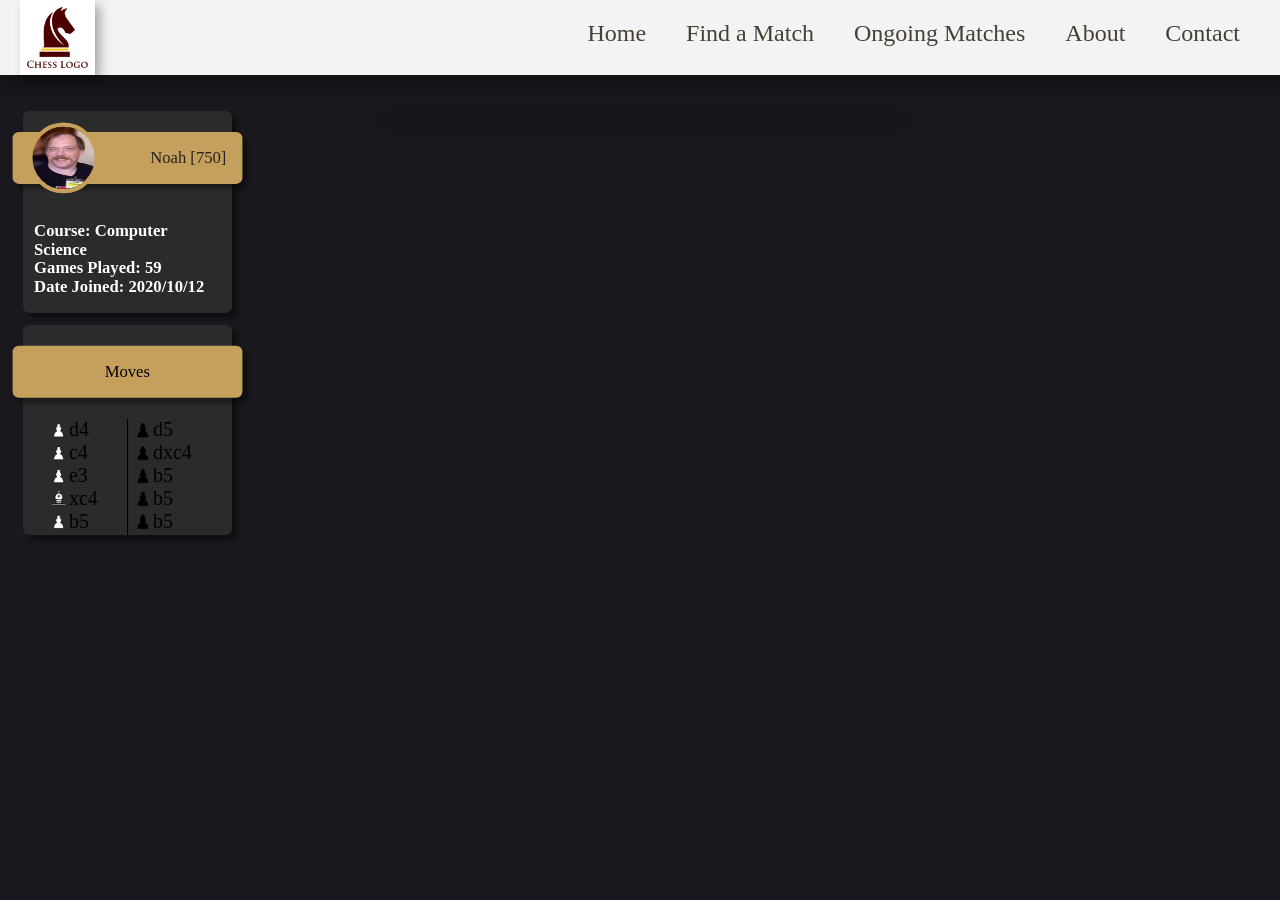
==== site/index.html @ df7c03ca "merged Noah's changes and new style." ====
<!DOCTYPE html>
<html>
<head>
	<title>In Game</title>
	<meta charset="utf-8">
	<link rel="stylesheet" type="text/css" href="styles/menu.css">
	<link rel="stylesheet" href="styles/pagestyle.css">
	<link rel="stylesheet" type="text/css" href="ingame.css">
	<link rel="stylesheet" type="text/css" href="gameList.css">
	<script src="navbar.js"></script>
</head>
<body>
	<nav id="navbar"></nav>
	<div class="game_list">
	</div>

	<div id="content-game">
		<div id="left">
			<div class="card hover">
				<div class="card player-bar">
					<img src="images/pp.jpeg">
					<p>Noah [750]</p>
				</div>
				<div class="card hover mid">
					<p>Course: Computer Science<br>
					Games Played: 59<br>
					Date Joined: 2020/10/12</p>
				</div>
			</div>

			<div class="card hover">
				<div class="card title">
					Moves
				</div>
				<div id="move_logs">
					<ul id="white_move">
						<li><img src="images/pieces/wpawn.svg">d4</li>
						<li><img src="images/pieces/wpawn.svg">c4</li>
						<li><img src="images/pieces/wpawn.svg">e3</li>
						<li><img src="images/pieces/wbishop.svg">xc4</li>
						<li><img src="images/pieces/wpawn.svg">b5</li>
						<li><img src="images/pieces/wpawn.svg">b5</li>
						<li><img src="images/pieces/wpawn.svg">b5</li>
					</ul>
					<ul id="black_move">
						<li><img src="images/pieces/bpawn.svg">d5</li>
						<li><img src="images/pieces/bpawn.svg">dxc4</li>
						<li><img src="images/pieces/bpawn.svg">b5</li>
						<li><img src="images/pieces/bpawn.svg">b5</li>
						<li><img src="images/pieces/bpawn.svg">b5</li>
						<li><img src="images/pieces/bpawn.svg">b5</li>
						<li><img src="images/pieces/bpawn.svg">b5</li>
					</ul>
				</div>
			</div>
		</div>
			<div id="center">
				<table id="chess_board"></table>
			</div>
			<div id="right_cont">

			</div>
		</div>
		

		
	</div>

</body>
<script type="module" src="scripts/chess2.0.js"></script>
<script>
	//var board = document.getElementById('chess_board');
//
////	if(board.offsetHeight < board.offsetWidth){
//		board.style.width = board.offsetHeight + "px";
////	} else{
//		board.style.height = board.offsetWidth + "px";
////	}
//
////	if(window.addEventListener) {
//		window.addEventListener('resize', function() {
////			if(board.offsetHeight < board.offsetWidth){
//				board.style.width = board.offsetHeight + "px";
////			} else{
//				board.style.height = board.offsetWidth + "px";
////			}
//		}, true);
////		}
//		
////		else {
//			console.log("your browser does not support window resize events, the site may display strangly if you resize the window");
//		}
</script>
</html>
---- site/styles/menu.css ----
nav {
	display: flex;
	background-color: #f3f3f3;
	height: 75px;
	max-width: 1600px;
	margin: 0px auto;

	box-shadow: 5px 5px 20px 5px rgba(0,0,0,0.31);
}

#nav_spacer{
	max-width: 1000;
	min-width: auto;
}

nav *{
	height: 100%;
}

nav *:first-child{
	justify-self: flex-start;
	margin-left: 20px;
	margin-right: auto;
}
nav *:last-child{
	margin-right: 20px;
}

nav a {
	font-size: 1.5rem;
	color: #453F35;
	padding: 20px;
	padding-top: 20px;
	padding-bottom: 10px;
	height: 45px;

	transition: all 0.2s;
}

nav a:link, a:visited{
	text-decoration: none;
}

nav a:hover {
	text-decoration: none;
	color: #f3f3f3;
	background-color: #453F35;
}
---- site/styles/pagestyle.css ----
h1, h2, h3, h4, h5, h6{
    text-align:center;
    margin: 0px;
}
body{
    background-color:#18181e;
}

#left {
	margin-left: 3%;
}

.content_box button{
    margin-left: auto;
    margin-right: auto;
    width: auto;
    height: 50px;
    border-radius: 8px;
    background: #453F35;
    font-size: 1.5rem;
    color: white;
    box-shadow: 2px 2px 5px 0px rgba(0,0,0,0.31);
    border: none;
    font-weight: bold;
}

.content_box button:hover{
    background-color: white;
    color: black;
    border: 2px solid#453F35;
}

.title_box{
    background: #453F35;
    font-weight: bold;
    font-size: 1.5rem;
    color: white;
    padding: 10px;
    border-radius: 10px 10px 0px 0px;
    height: 52px;
    display: flex;
    flex-direction: row;
    line-height: 52px;
}

.content_box{
    display: flex;
    flex-direction: column;
    border-radius: 5px;
    background-color: #f3f3f3;
    box-shadow: 5px 5px 20px 5px rgba(0,0,0,0.31);
    padding: 10px;
}

.content_box#centre{
    display: grid;
    grid-template-columns: 2fr 3fr;

    grid-row-start:1;
    grid-row-end:3;
    grid-column-start:2;
    grid-column-end: 4;

    padding: 20px;
}

.logo{
    box-shadow: 5px 5px 10px 0px rgba(0,0,0,0.31);
}

#content{
    margin: 20px auto;
    max-width: 1600px;
    height: 100%;
    display: grid;
    grid-template-columns: 1fr 3fr 1fr;
    grid-template-rows: 1fr;
    grid-gap: 20px;
}

#content-game{
    margin: 20px auto;
    max-width: 1600px;
    display: grid;
    grid-template-columns: 1fr 3fr 1fr;
    grid-template-rows: 100%;
    grid-gap: 20px;
}

ul {
    list-style-type: none;
	margin: auto;
    padding: 0px;
	margin-bottom: 20px;
}

#move_logs{
	width: 80%;
    display: flex;
    border-radius: 0px 0px 10px 10px;
    height: auto;
	align-items: flex-start;
	max-height: 7em;
	overflow-y: auto;
}

#move_logs::-webkit-scrollbar {
  width: 10px;
}

#move_logs::-webkit-scrollbar-track {
  background: none;
}

#move_logs::-webkit-scrollbar-thumb {
  background: #333231;
  border-radius: 4px;
}

#move_logs ul{
	width: 100%;
	text-align: left;
	margin-top: 0;
}

#white_move{
	border-right: 1px solid black;
}

#move_logs ul img {
	height: 1em;
	width: 1em;
	vertical-align: bottom;
	padding-bottom: 2px;
}
#move_logs li:nth-child(even){
    /*background-color: rgb(204, 204, 204);*/
}
li{
    margin-top: 0px;
    font-size: 1.2rem;
    padding-left: 5px;
}

#profilePic{
    height: 100%;
    border-radius: 100%;
    z-index: 100;
    margin-right: 10px;
    border: 2px solid black;
}

#opponent_info{
    grid-column-start:1;
    grid-column-end: 2;
}

body{
    height: 100vh;
}
---- site/ingame.css ----
body{
	padding: 0px;
	margin: 0px;
	height: 100vh;
	background-color: #18181e;
}

button{
    box-shadow: 1px 1px 3px rgba(0, 0, 0, 0.335);
    max-width: 500px;
    color:#434245;
    background-color:#88A8B0;
    border: none;
    height: 34px;
    padding: 10px;
    text-align: center;
    font-size: 20px;
    line-height: 14px;
    border-radius: 3px;
    margin-bottom:2px;
    margin-top: 0px;
}

button:active{
    transform: translate(0px, 2px);
}
#center{
	width: 100%;
	display: flex;
	margin-left: auto;
	flex-direction: column;
	margin-right: auto;
	align-items: center;
}

#left_cont {
	width: 100%;
	height: 100%;
}

#move_box {
	height: 100%;
}


table{
	margin: 20px;
	width: 70%;
	padding-bottom: 100%;
	line-height: 0;
	border-collapse: collapse; 
	box-shadow: 5px 5px 15px 5px rgba(0,0,0,0.26);
}

footer{
	table-layout: fixed;
	background-color: lightpink;
}

td{
	text-align: center;
	text-transform: uppercase;
	padding: 0px;
	user-select: none;
	outline: none;
}

td:empty {
	padding-bottom:calc(100%/9);
}

tr {
	height: calc(100%/9);
}

td img {
	width: 100%;
	margin: 0;
}

.selected {
	background-color: #c5a05c!important;
}


tr:nth-child(odd):not(:last-child) td:nth-child(odd):not(:first-child), tr:nth-child(even) td:nth-child(even){
	background: rgb(102, 140, 163);
}
tr:nth-child(odd):not(:last-child) td:nth-child(odd):not(:first-child):hover, tr:nth-child(even) td:nth-child(even):hover{
	background: rgb(90, 122, 143);
}
tr:nth-child(odd):not(:last-child) td:nth-child(even), tr:nth-child(even) td:nth-child(odd):not(:first-child){
	background: whitesmoke;
}
tr:nth-child(odd):not(:last-child) td:nth-child(even):hover, tr:nth-child(even) td:nth-child(odd):not(:first-child):hover{
	background: rgb(187, 187, 187);
}

tr:last-child *, td:first-child{
	width: 2em;
	height: 2px;
	font-size: 0.5em;
	color: white;
}
td:first-child{
	background-color: none;
}
tr:last-child *{
	background-color: none;
}

#turn_marker{
	font-family: sans-serif;
	font-weight: bold;
	text-align: center;
}
---- site/gameList.css ----
body {
	height: 500px;
	background-color: #18181e;
}

#games_list {
	display: flex;
	margin: auto;
	max-width: 80%;
	height: 100%;
	flex-wrap: wrap;
	justify-content: center;
	align-content: flex-start;
}

.card{
	display: flex;
	background-color: #f3f3f3;
	align-items: center;
	flex-direction: column;	
	justify-content: space-between;
	border-radius: 6px;
	box-shadow: 5px 5px 5px 0px rgba(0,0,0,0.38);
	margin: 20px;

	/* Animation */
	transition: transform .3s ease-in-out, background-color .3s ease-in-out;
}

.card.create {
	/* different color for when you can create a game */
}

.card:hover, .card:focus-within,
.card.hover{
	transform: scale(1.04);
	background-color: #2b2b2b;
}

.card:hover .mid,
.card.hover.mid {
	background-color: #2b2b2b;
}

.card:hover .mid label {
	color: white;
}

.card:hover .hidden{
	visibility: visible;
	opacity: 1;
	transition: visibility 0s, opacity .6s ease-in-out;
}

.card:hover .mid img{
	filter: brightness(30%) blur(1.5px);
}

.card.title {
	flex-direction: row;
	align-items: center;
	justify-content: center;
	height: 50px;
	width: 110%;
	margin-top: 20px;
	background-color: #c5a05c;
}

.card.title p {
	font-weight: bold;
}

.card.player-bar {
	flex-direction: row;
	align-items: center;
	height: 50px;
	width: 110%;
	margin-top: 20px;
	background-color: #c5a05c;
}

.card.player-bar p {
	color: #26231D;
	margin: 5px;
	margin-right: 15px;
}

.card.player-bar img {
	border-radius:62px;
	width: 60px;
	height: 60px;
	margin-left: 15px;
	border: 4px solid #c5a05c;
	background-color: white;
}

.card.player-bar.bot img{
	margin-right: 15px;
}

.card.player-bar.bot p{
	margin-left: 15px;
}

.card.mid {
	position: relative;
	transform: none;
	box-shadow: none;
}

.card.mid img {
	transition: filter .3s ease-in-out, transform .3s ease-in-out;
}

/* Paragraph styling */
.card.mid p{
	color: white;
	margin-right: 1%;
	margin-left: 1%;
	font-weight: bold;
}

.card.hover.mid {
	margin: 0;
}

.card.mid input {
	outline: none;
	border: solid 2px #dbdbdb;
	border-radius: 5px;
	padding: 10px;
	margin: 10px;
}

.card.mid input:invalid {
	border-color: red;
}

.card.mid input:invalid ~ #login-error {
	opacity: 1;
	height: auto;
}	

#login-error {
	color: red;
	height: 0;
	opacity: 0;
	margin: 0;
	overflow: hidden;
	word-wrap: break-word;
	width: 13em;
	transition: opacity 0.2s ease-in;
}

#important {
	position: absolute;
	margin-top: 0;
	color: white;
	background-color: #6e1413;
}

.hidden {	
	display: flex;
	align-items: center;
	flex-direction: column;	
	position: absolute;
	height: 100%;
	width: 100%;
	visibility: hidden;
	opacity: 0;
	transition: visibility 0s 0.3s, opacity .2s linear;
}

.hidden label {
	margin-top: 1em;
	align-items: baseline;
}

.hidden p {
	color: grey;
}

.card.mid .left {	
	position: absolute;
	left: 5%;
	top: 5%;
}

.card.mid .right {
	position: absolute;
	text-align: right;
	right: 5%;
	bottom: 5%;
}

.card.join {
	display: flex;
	border: none;
	flex-direction: row;
	align-items: center;
	justify-content: center;
	background-color: white;
	width: 90%;
	height: 50px;
}

.card.join button {
	background-color: #c5a05c;
	width: 100%;
	height: 100%;
	border:none;
	font-size: 20px;
	color: #26231D;

	/* Animation */
	transition: border 0.2s;
	transition: transform 0.05s;
	background-color: #DEC79b;
}

.card.join button:active{
	transform: scale(0.9);
}
#new_game_button {
	width: 80px;
}
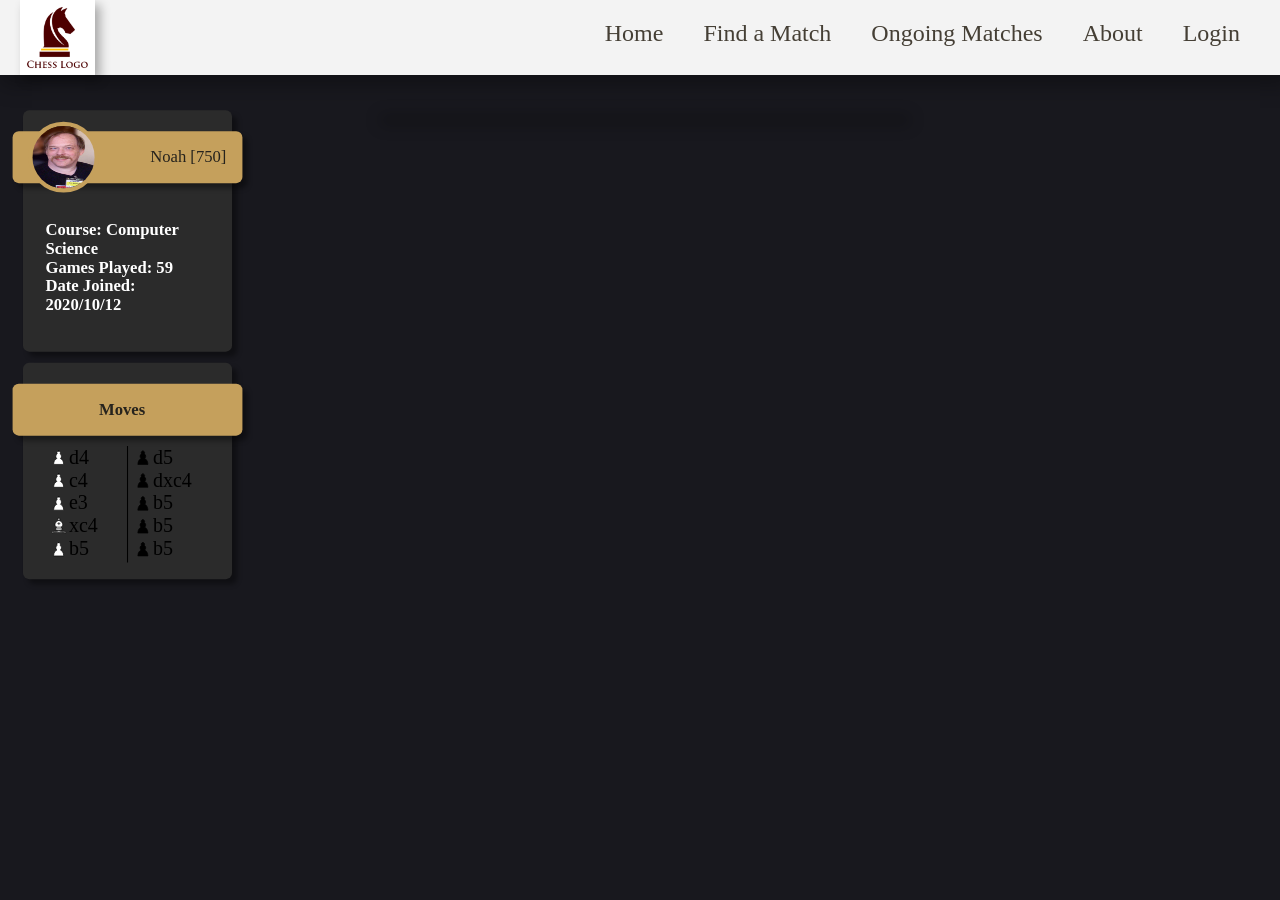
==== commit c65b7c3c: "new css system" ====
--- a/site/index.html
+++ b/site/index.html
@@ -17,11 +17,11 @@
 	<div id="content-game">
 		<div id="left">
 			<div class="card hover">
-				<div class="card player-bar">
+				<div class="bar top player">
 					<img src="images/pp.jpeg">
 					<p>Noah [750]</p>
 				</div>
-				<div class="card hover mid">
+				<div class="mid">
 					<p>Course: Computer Science<br>
 					Games Played: 59<br>
 					Date Joined: 2020/10/12</p>
@@ -29,8 +29,8 @@
 			</div>
 
 			<div class="card hover">
-				<div class="card title">
-					Moves
+				<div class="bar title">
+					<p>Moves</p>
 				</div>
 				<div id="move_logs">
 					<ul id="white_move">
--- a/site/styles/pagestyle.css
+++ b/site/styles/pagestyle.css
@@ -97,11 +97,12 @@
 #move_logs{
 	width: 80%;
     display: flex;
-    border-radius: 0px 0px 10px 10px;
     height: auto;
+	box-shadow: none;
 	align-items: flex-start;
 	max-height: 7em;
 	overflow-y: auto;
+	margin-bottom: 6px;
 }
 
 #move_logs::-webkit-scrollbar {
--- a/site/gameList.css
+++ b/site/gameList.css
@@ -13,6 +13,24 @@
 	align-content: flex-start;
 }
 
+/*---------------------CARD--------------*/
+
+.card:hover, .card:focus-within,
+.card.hover{
+	transform: scale(1.04);
+	background-color: #2b2b2b;
+}
+
+.card:hover .hidden{
+	visibility: visible;
+	opacity: 1;
+	transition: visibility 0s, opacity .6s ease-in-out;
+}
+
+.card:hover .mid img{
+	filter: brightness(30%) blur(1.5px);
+}
+
 .card{
 	display: flex;
 	background-color: #f3f3f3;
@@ -22,70 +40,57 @@
 	border-radius: 6px;
 	box-shadow: 5px 5px 5px 0px rgba(0,0,0,0.38);
 	margin: 20px;
-
-	/* Animation */
+	padding: 10px 0px;
+
 	transition: transform .3s ease-in-out, background-color .3s ease-in-out;
 }
 
-.card.create {
-	/* different color for when you can create a game */
-}
-
-.card:hover, .card:focus-within,
-.card.hover{
-	transform: scale(1.04);
-	background-color: #2b2b2b;
-}
-
-.card:hover .mid,
-.card.hover.mid {
-	background-color: #2b2b2b;
-}
-
-.card:hover .mid label {
+.card.hover h2 {
 	color: white;
-}
-
-.card:hover .hidden{
-	visibility: visible;
-	opacity: 1;
-	transition: visibility 0s, opacity .6s ease-in-out;
-}
-
-.card:hover .mid img{
-	filter: brightness(30%) blur(1.5px);
-}
-
-.card.title {
+	box-shadow: none;
+}
+
+/* Most card elements have box-shadow and a radius. */
+.card > * {	
+	box-shadow: 5px 5px 5px 0px rgba(0,0,0,0.38);
+	border-radius: 6px;
+}
+
+.card .join {
+	width: 90%;
+	height: 50px;
+	margin: 10px 0px;
+}
+
+.card .join button {
+	width: 100%;
+	height: 100%;
+	border:none;
+	/* for some reason it needs it's own border.*/
+	border-radius: 6px;
+	font-size: 1.2em;
+	color: #26231D;
+	background-color: #DEC79b;
+}
+/*----------------------------------------*/
+/*-----------------BAR--------------------*/
+.bar {
+	display: flex;
 	flex-direction: row;
 	align-items: center;
-	justify-content: center;
 	height: 50px;
 	width: 110%;
-	margin-top: 20px;
+	margin: 10px 0;
 	background-color: #c5a05c;
 }
 
-.card.title p {
-	font-weight: bold;
-}
-
-.card.player-bar {
-	flex-direction: row;
-	align-items: center;
-	height: 50px;
-	width: 110%;
-	margin-top: 20px;
-	background-color: #c5a05c;
-}
-
-.card.player-bar p {
+.bar p {
 	color: #26231D;
 	margin: 5px;
 	margin-right: 15px;
 }
 
-.card.player-bar img {
+.bar.player img {
 	border-radius:62px;
 	width: 60px;
 	height: 60px;
@@ -94,26 +99,47 @@
 	background-color: white;
 }
 
-.card.player-bar.bot img{
+.bar.player {
+	justify-content: space-between;
+}
+
+.bar.inverted img{
 	margin-right: 15px;
 }
 
-.card.player-bar.bot p{
+.bar.inverted p{
 	margin-left: 15px;
 }
 
-.card.mid {
+.bar.title {
+	justify-content: center;
+}
+
+.bar.title p {
+	font-weight: bold;
+}
+/*-----------------------------------------*/
+/*-------------MID------------------------*/
+
+.mid {
+	display: flex;
 	position: relative;
 	transform: none;
 	box-shadow: none;
-}
-
-.card.mid img {
+	margin: 10px 20px;
+}
+
+.mid.col {
+	flex-direction: column;
+	align-items: center;
+	justify-content: space-between;
+}
+
+.mid img {
 	transition: filter .3s ease-in-out, transform .3s ease-in-out;
 }
 
-/* Paragraph styling */
-.card.mid p{
+.mid p{
 	color: white;
 	margin-right: 1%;
 	margin-left: 1%;
@@ -124,7 +150,7 @@
 	margin: 0;
 }
 
-.card.mid input {
+.mid input {
 	outline: none;
 	border: solid 2px #dbdbdb;
 	border-radius: 5px;
@@ -132,15 +158,46 @@
 	margin: 10px;
 }
 
-.card.mid input:invalid {
+.mid input:invalid {
 	border-color: red;
 }
 
-.card.mid input:invalid ~ #login-error {
+.mid input:invalid ~ #login-error {
 	opacity: 1;
 	height: auto;
 }	
-
+.mid .left {	
+	position: absolute;
+	left: 5%;
+	top: 5%;
+}
+
+.mid .right {
+	position: absolute;
+	text-align: right;
+	right: 5%;
+	bottom: 5%;
+}
+/*-----------------------------------------*/
+/*--------------HIDDEN--------------------*/
+.hidden {	
+	display: flex;
+	align-items: center;
+	flex-direction: column;	
+	position: absolute;
+	height: 100%;
+	width: 100%;
+	visibility: hidden;
+	opacity: 0;
+	transition: visibility 0s 0.3s, opacity .2s linear;
+}
+
+.hidden label {
+	margin-top: 1em;
+	align-items: baseline;
+}
+
+/*-------------------------------------*/
 #login-error {
 	color: red;
 	height: 0;
@@ -159,68 +216,6 @@
 	background-color: #6e1413;
 }
 
-.hidden {	
-	display: flex;
-	align-items: center;
-	flex-direction: column;	
-	position: absolute;
-	height: 100%;
-	width: 100%;
-	visibility: hidden;
-	opacity: 0;
-	transition: visibility 0s 0.3s, opacity .2s linear;
-}
-
-.hidden label {
-	margin-top: 1em;
-	align-items: baseline;
-}
-
-.hidden p {
-	color: grey;
-}
-
-.card.mid .left {	
-	position: absolute;
-	left: 5%;
-	top: 5%;
-}
-
-.card.mid .right {
-	position: absolute;
-	text-align: right;
-	right: 5%;
-	bottom: 5%;
-}
-
-.card.join {
-	display: flex;
-	border: none;
-	flex-direction: row;
-	align-items: center;
-	justify-content: center;
-	background-color: white;
-	width: 90%;
-	height: 50px;
-}
-
-.card.join button {
-	background-color: #c5a05c;
-	width: 100%;
-	height: 100%;
-	border:none;
-	font-size: 20px;
-	color: #26231D;
-
-	/* Animation */
-	transition: border 0.2s;
-	transition: transform 0.05s;
-	background-color: #DEC79b;
-}
-
-.card.join button:active{
-	transform: scale(0.9);
-}
 #new_game_button {
 	width: 80px;
 }
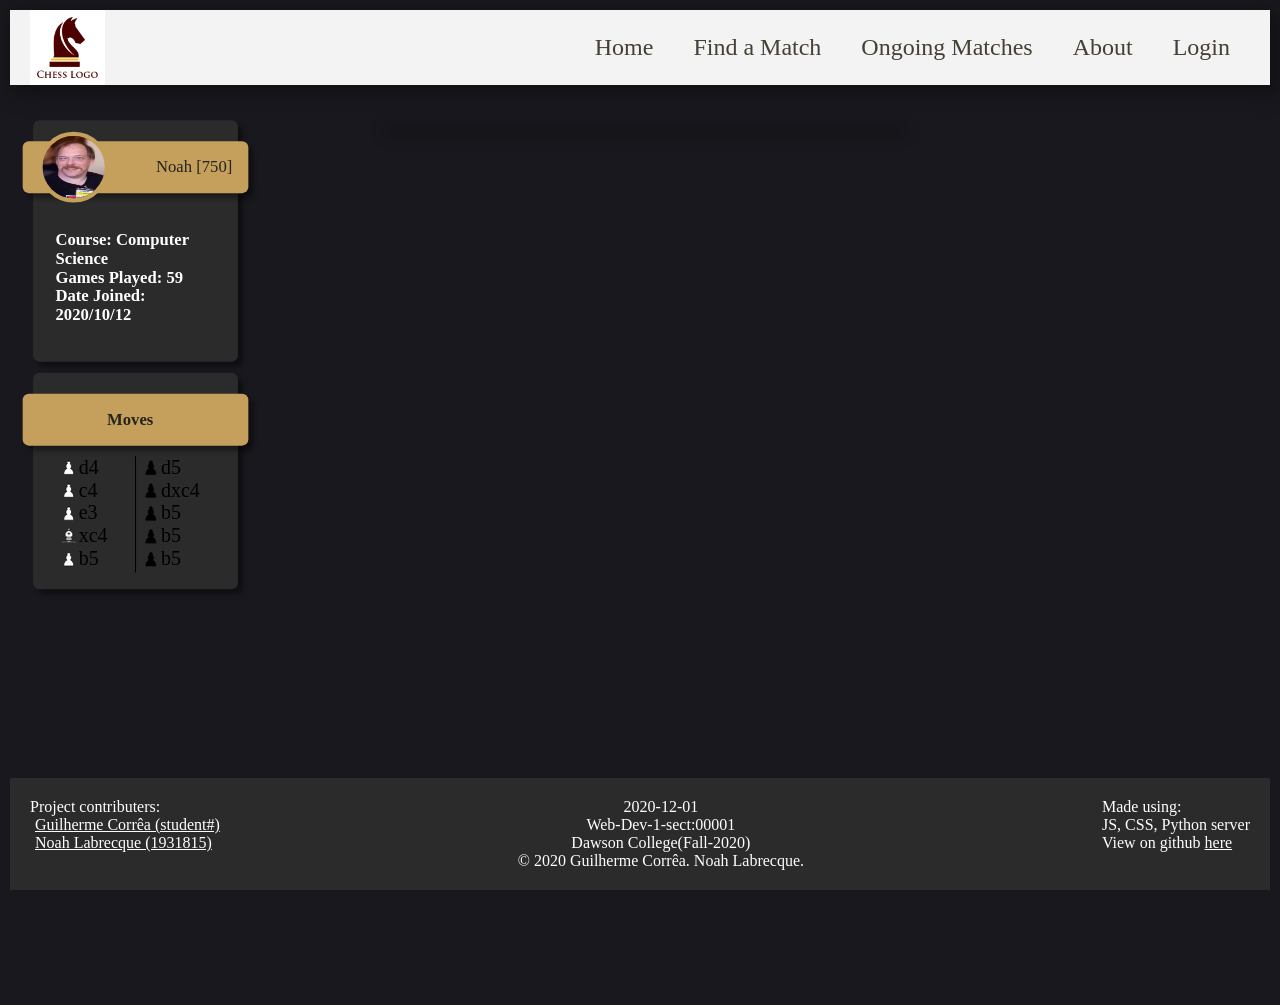
==== commit 9229ffa1: "Changed footer and homepage" ====
--- a/site/index.html
+++ b/site/index.html
@@ -65,7 +65,7 @@
 
 		
 	</div>
-
+	<footer></footer>
 </body>
 <script type="module" src="scripts/chess2.0.js"></script>
 <script>
--- a/site/styles/menu.css
+++ b/site/styles/menu.css
@@ -1,6 +1,9 @@
+/*Nav Menu Styling*/
+
 nav {
 	display: flex;
 	background-color: #f3f3f3;
+	align-items: center;
 	height: 75px;
 	max-width: 1600px;
 	margin: 0px auto;
@@ -27,10 +30,12 @@
 }
 
 nav a {
+	display: flex;
+	align-items: center;
 	font-size: 1.5rem;
 	color: #453F35;
 	padding: 20px;
-	padding-top: 20px;
+	padding-top: 10px;
 	padding-bottom: 10px;
 	height: 45px;
 
@@ -46,3 +51,55 @@
 	color: #f3f3f3;
 	background-color: #453F35;
 }
+
+nav a img {
+	border-radius: 60px;
+	width: 60px;
+	height: 60px;
+	border: 2px solid black;
+}
+
+
+
+/*Footer Styling*/
+
+footer{
+	padding: 10px;
+	margin-left: -20px;
+	width: 100vw;
+	bottom: 0px;
+	display: flex;
+	justify-content: center;
+	position:absolute;
+}
+
+#footer_content{
+	max-width: 1600px;
+    display: flex;
+    background: #2b2b2b;
+	justify-content: center;
+	width: 100%;	
+	margin: 0px 10px;
+}
+
+#footer_content div#footer_center{
+	margin: 0px auto;
+	text-align: center;
+}
+
+#footer_content div{
+	padding: 20px;
+	color: white;
+}
+
+#footer_content ul li{
+	font-size: 1em;
+}
+
+#footer_content ul{
+	margin: 0px;
+}
+
+#footer_content p{
+    margin: 0px;
+}
--- a/site/styles/pagestyle.css
+++ b/site/styles/pagestyle.css
@@ -1,13 +1,28 @@
-h1, h2, h3, h4, h5, h6{
+
+.card > h1, h2, h3, h4, h5, h6{
     text-align:center;
     margin: 0px;
+    color: white;
+	box-shadow: none;
 }
+
 body{
     background-color:#18181e;
+    height: 100vh;
 }
 
 #left {
 	margin-left: 3%;
+}
+
+a{
+    color: white;
+}
+
+
+button:disabled{
+    background-color: lightgrey;
+    border: 2px solid rgb(192, 192, 192);
 }
 
 .content_box button{
@@ -52,26 +67,9 @@
     padding: 10px;
 }
 
-.content_box#centre{
-    display: grid;
-    grid-template-columns: 2fr 3fr;
-
-    grid-row-start:1;
-    grid-row-end:3;
-    grid-column-start:2;
-    grid-column-end: 4;
-
-    padding: 20px;
-}
-
-.logo{
-    box-shadow: 5px 5px 10px 0px rgba(0,0,0,0.31);
-}
-
 #content{
     margin: 20px auto;
     max-width: 1600px;
-    height: 100%;
     display: grid;
     grid-template-columns: 1fr 3fr 1fr;
     grid-template-rows: 1fr;
@@ -85,6 +83,7 @@
     grid-template-columns: 1fr 3fr 1fr;
     grid-template-rows: 100%;
     grid-gap: 20px;
+    height: 100%;
 }
 
 ul {
@@ -157,5 +156,13 @@
 }
 
 body{
+    margin: 0px;
+    padding: 10px;
     height: 100vh;
+    overflow: hidden; 
 }
+
+
+#main_page_content{
+    display: flex;
+}
--- a/site/ingame.css
+++ b/site/ingame.css
@@ -1,6 +1,4 @@
 body{
-	padding: 0px;
-	margin: 0px;
 	height: 100vh;
 	background-color: #18181e;
 }
@@ -51,12 +49,6 @@
 	border-collapse: collapse; 
 	box-shadow: 5px 5px 15px 5px rgba(0,0,0,0.26);
 }
-
-footer{
-	table-layout: fixed;
-	background-color: lightpink;
-}
-
 td{
 	text-align: center;
 	text-transform: uppercase;
@@ -111,6 +103,13 @@
 
 #turn_marker{
 	font-family: sans-serif;
+	font-size: 20px;
 	font-weight: bold;
 	text-align: center;
+	color: white;
 }
+
+td.problem_square {
+	background-color: red!important;
+}
+
--- a/site/gameList.css
+++ b/site/gameList.css
@@ -1,5 +1,4 @@
 body {
-	height: 500px;
 	background-color: #18181e;
 }
 
@@ -11,7 +10,15 @@
 	flex-wrap: wrap;
 	justify-content: center;
 	align-content: flex-start;
-}
+	overflow: scroll;
+	-ms-overflow-style: none;  /* IE and Edge */
+  	scrollbar-width: none;  /* Firefox */
+}
+
+#games_list::-webkit-scrollbar {
+	display: none;
+}
+
 
 /*---------------------CARD--------------*/
 
@@ -45,16 +52,20 @@
 	transition: transform .3s ease-in-out, background-color .3s ease-in-out;
 }
 
-.card.hover h2 {
-	color: white;
-	box-shadow: none;
-}
-
 /* Most card elements have box-shadow and a radius. */
 .card > * {	
 	box-shadow: 5px 5px 5px 0px rgba(0,0,0,0.38);
 	border-radius: 6px;
 }
+
+.card > p {
+	box-shadow: none;
+	border-radius: 0px;
+	color: white;
+	padding: 10px;
+}
+
+
 
 .card .join {
 	width: 90%;
@@ -127,6 +138,31 @@
 	transform: none;
 	box-shadow: none;
 	margin: 10px 20px;
+}
+
+.mid form {
+	display: flex;
+	flex-direction: column;
+	width: 100%;
+}
+
+.mid form .invalid{
+	border-color: red;
+}
+
+.invalid ~ #login-error {
+	opacity: 1;
+	height: auto;
+}
+
+.mid form > div {
+	display: flex;
+	justify-content: flex-end;
+	align-items: center;
+}
+
+.mid form > *{
+	margin: 5px;
 }
 
 .mid.col {
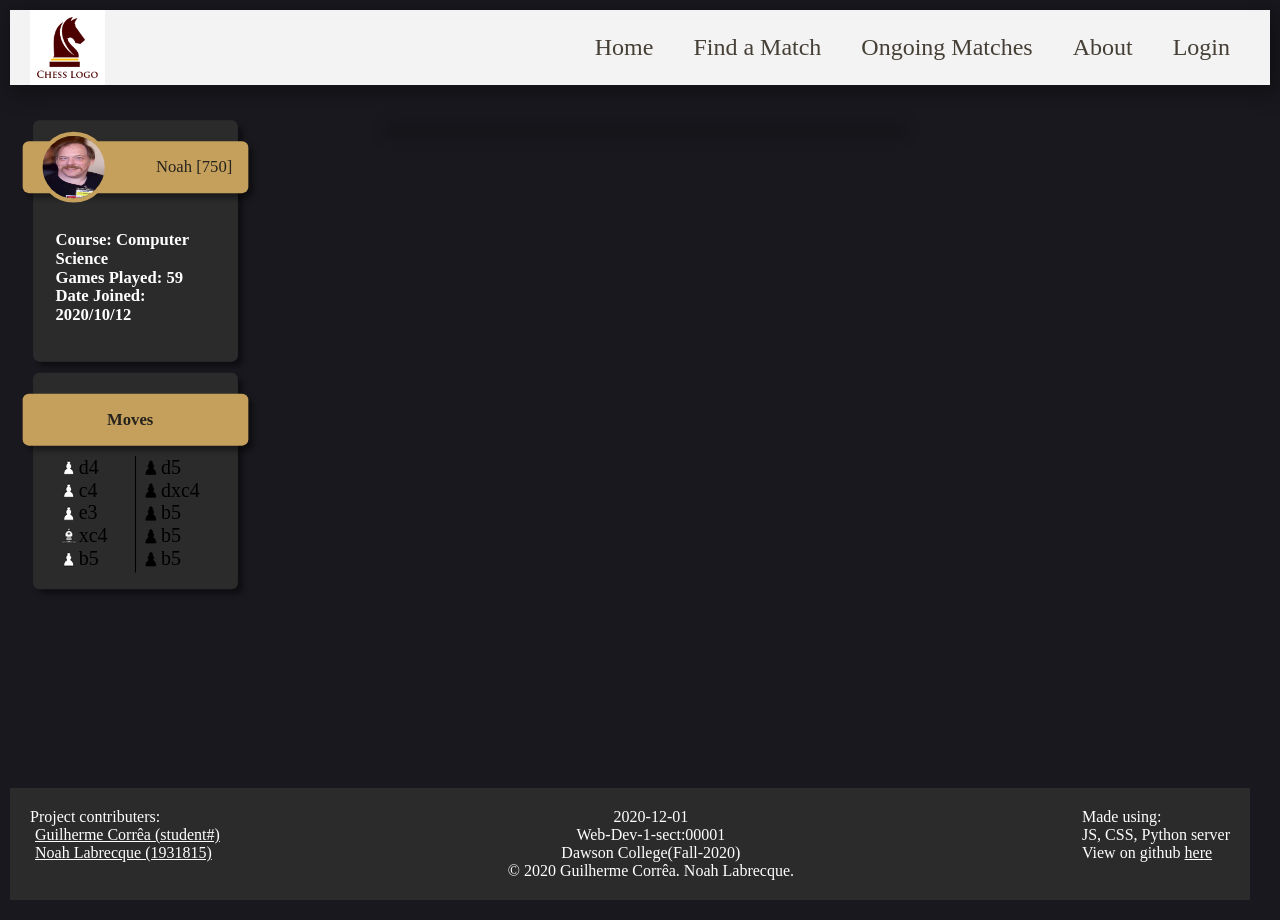
==== commit e3d4ce47: "fix overlapping footer" ====
--- a/site/index.html
+++ b/site/index.html
@@ -10,85 +10,64 @@
 	<script src="navbar.js"></script>
 </head>
 <body>
-	<nav id="navbar"></nav>
-	<div class="game_list">
-	</div>
+	<div>
+		<nav id="navbar"></nav>
+		<div class="game_list">
+		</div>
+		
+		<div id="content-game">
+			<div id="left">
+				<div class="card hover">
+					<div class="bar top player">
+						<img src="images/pp.jpeg">
+						<p>Noah [750]</p>
+					</div>
+					<div class="mid">
+						<p>Course: Computer Science<br>
+						Games Played: 59<br>
+						Date Joined: 2020/10/12</p>
+					</div>
+				</div>
 
-	<div id="content-game">
-		<div id="left">
-			<div class="card hover">
-				<div class="bar top player">
-					<img src="images/pp.jpeg">
-					<p>Noah [750]</p>
-				</div>
-				<div class="mid">
-					<p>Course: Computer Science<br>
-					Games Played: 59<br>
-					Date Joined: 2020/10/12</p>
+				<div class="card hover">
+					<div class="bar title">
+						<p>Moves</p>
+					</div>
+					<div id="move_logs">
+						<ul id="white_move">
+							<li><img src="images/pieces/wpawn.svg">d4</li>
+							<li><img src="images/pieces/wpawn.svg">c4</li>
+							<li><img src="images/pieces/wpawn.svg">e3</li>
+							<li><img src="images/pieces/wbishop.svg">xc4</li>
+							<li><img src="images/pieces/wpawn.svg">b5</li>
+							<li><img src="images/pieces/wpawn.svg">b5</li>
+							<li><img src="images/pieces/wpawn.svg">b5</li>
+						</ul>
+						<ul id="black_move">
+							<li><img src="images/pieces/bpawn.svg">d5</li>
+							<li><img src="images/pieces/bpawn.svg">dxc4</li>
+							<li><img src="images/pieces/bpawn.svg">b5</li>
+							<li><img src="images/pieces/bpawn.svg">b5</li>
+							<li><img src="images/pieces/bpawn.svg">b5</li>
+							<li><img src="images/pieces/bpawn.svg">b5</li>
+							<li><img src="images/pieces/bpawn.svg">b5</li>
+						</ul>
+					</div>
 				</div>
 			</div>
+				<div id="center">
+					<table id="chess_board"></table>
+				</div>
+				<div id="right_cont">
 
-			<div class="card hover">
-				<div class="bar title">
-					<p>Moves</p>
-				</div>
-				<div id="move_logs">
-					<ul id="white_move">
-						<li><img src="images/pieces/wpawn.svg">d4</li>
-						<li><img src="images/pieces/wpawn.svg">c4</li>
-						<li><img src="images/pieces/wpawn.svg">e3</li>
-						<li><img src="images/pieces/wbishop.svg">xc4</li>
-						<li><img src="images/pieces/wpawn.svg">b5</li>
-						<li><img src="images/pieces/wpawn.svg">b5</li>
-						<li><img src="images/pieces/wpawn.svg">b5</li>
-					</ul>
-					<ul id="black_move">
-						<li><img src="images/pieces/bpawn.svg">d5</li>
-						<li><img src="images/pieces/bpawn.svg">dxc4</li>
-						<li><img src="images/pieces/bpawn.svg">b5</li>
-						<li><img src="images/pieces/bpawn.svg">b5</li>
-						<li><img src="images/pieces/bpawn.svg">b5</li>
-						<li><img src="images/pieces/bpawn.svg">b5</li>
-						<li><img src="images/pieces/bpawn.svg">b5</li>
-					</ul>
 				</div>
 			</div>
+			
+
+			
 		</div>
-			<div id="center">
-				<table id="chess_board"></table>
-			</div>
-			<div id="right_cont">
-
-			</div>
-		</div>
-		
-
-		
 	</div>
 	<footer></footer>
 </body>
 <script type="module" src="scripts/chess2.0.js"></script>
-<script>
-	//var board = document.getElementById('chess_board');
-//
-////	if(board.offsetHeight < board.offsetWidth){
-//		board.style.width = board.offsetHeight + "px";
-////	} else{
-//		board.style.height = board.offsetWidth + "px";
-////	}
-//
-////	if(window.addEventListener) {
-//		window.addEventListener('resize', function() {
-////			if(board.offsetHeight < board.offsetWidth){
-//				board.style.width = board.offsetHeight + "px";
-////			} else{
-//				board.style.height = board.offsetWidth + "px";
-////			}
-//		}, true);
-////		}
-//		
-////		else {
-//			console.log("your browser does not support window resize events, the site may display strangly if you resize the window");
-//		}
-</script>
 </html>
--- a/site/styles/menu.css
+++ b/site/styles/menu.css
@@ -1,4 +1,19 @@
 /*Nav Menu Styling*/
+html {
+	max-width: 1600px;
+	margin: 0 auto;
+	padding: 0;
+}
+
+body {
+	padding: 0;
+	display: flex;
+	height: 100vh;
+	flex-direction: column;
+	justify-content: space-between;
+	overflow-y: auto;
+
+}
 
 nav {
 	display: flex;
@@ -66,11 +81,12 @@
 footer{
 	padding: 10px;
 	margin-left: -20px;
-	width: 100vw;
+	width: 100%;
 	bottom: 0px;
+	left: 0px;
+	margin-bottom: 0px;
 	display: flex;
 	justify-content: center;
-	position:absolute;
 }
 
 #footer_content{
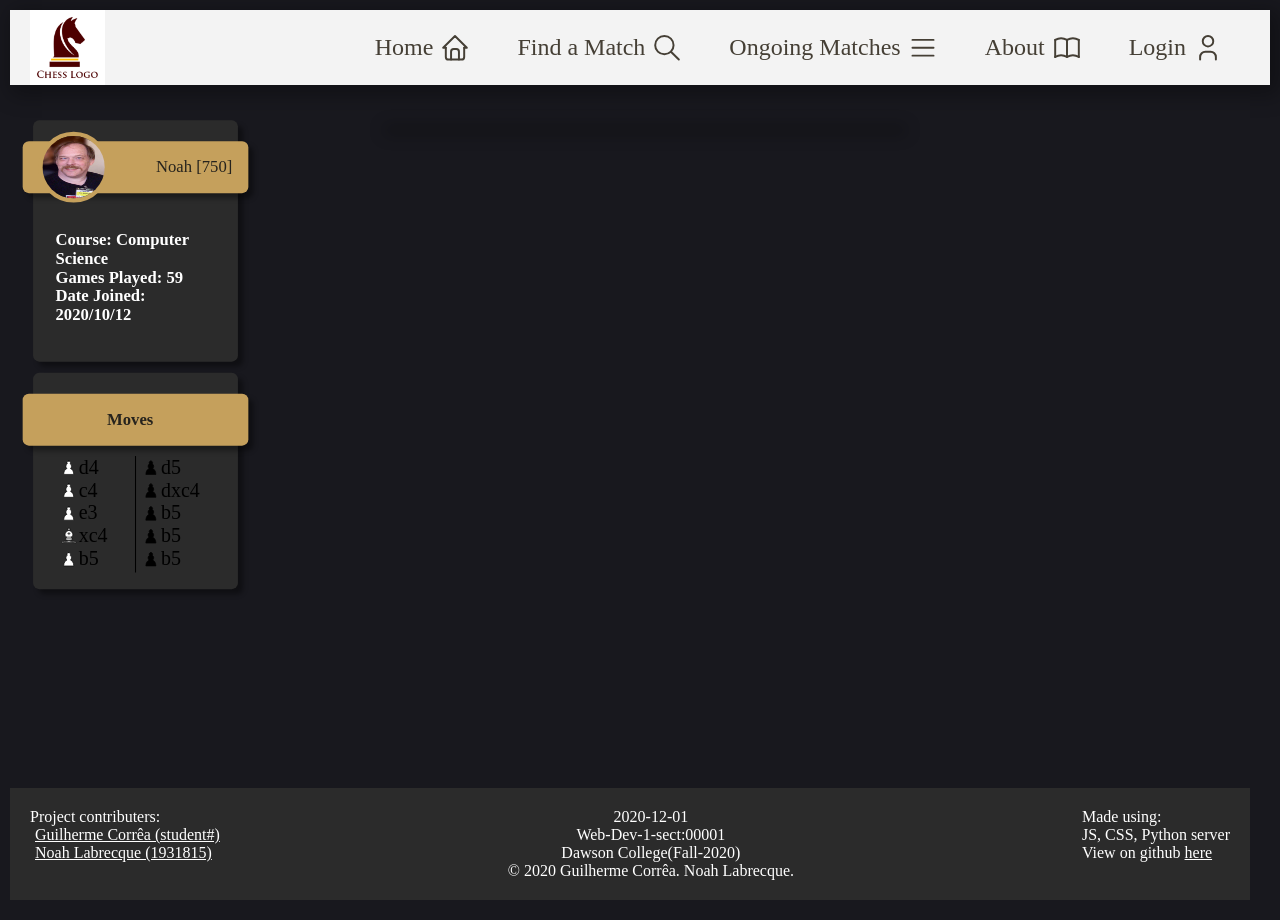
==== commit b2c77420: "MovedNavbar.js into the scripts folder" ====
--- a/site/index.html
+++ b/site/index.html
@@ -7,7 +7,7 @@
 	<link rel="stylesheet" href="styles/pagestyle.css">
 	<link rel="stylesheet" type="text/css" href="ingame.css">
 	<link rel="stylesheet" type="text/css" href="gameList.css">
-	<script src="navbar.js"></script>
+	<script  src="scripts/navbar.js"></script>
 </head>
 <body>
 	<div>
--- a/site/styles/menu.css
+++ b/site/styles/menu.css
@@ -6,13 +6,11 @@
 }
 
 body {
-	padding: 0;
 	display: flex;
 	height: 100vh;
 	flex-direction: column;
 	justify-content: space-between;
 	overflow-y: auto;
-
 }
 
 nav {
@@ -31,20 +29,20 @@
 	min-width: auto;
 }
 
-nav *{
+nav img{
 	height: 100%;
 }
 
-nav *:first-child{
+nav img:first-child{
 	justify-self: flex-start;
 	margin-left: 20px;
 	margin-right: auto;
 }
-nav *:last-child{
+nav a:last-child{
 	margin-right: 20px;
 }
 
-nav a {
+nav a{
 	display: flex;
 	align-items: center;
 	font-size: 1.5rem;
@@ -53,7 +51,6 @@
 	padding-top: 10px;
 	padding-bottom: 10px;
 	height: 45px;
-
 	transition: all 0.2s;
 }
 
@@ -61,7 +58,7 @@
 	text-decoration: none;
 }
 
-nav a:hover {
+nav a:hover{
 	text-decoration: none;
 	color: #f3f3f3;
 	background-color: #453F35;
@@ -73,7 +70,13 @@
 	height: 60px;
 	border: 2px solid black;
 }
-
+nav svg{
+	transition: all 0.2s;
+	height: 70%;
+}
+nav a:hover > svg{
+	stroke: #f3f3f3;
+}
 
 
 /*Footer Styling*/
--- a/site/ingame.css
+++ b/site/ingame.css
@@ -2,7 +2,7 @@
 	height: 100vh;
 	background-color: #18181e;
 }
-
+/*
 button{
     box-shadow: 1px 1px 3px rgba(0, 0, 0, 0.335);
     max-width: 500px;
@@ -22,6 +22,7 @@
 button:active{
     transform: translate(0px, 2px);
 }
+*/
 #center{
 	width: 100%;
 	display: flex;
@@ -95,10 +96,10 @@
 	color: white;
 }
 td:first-child{
-	background-color: none;
+	background-color: #18181e;
 }
 tr:last-child *{
-	background-color: none;
+	background-color: #18181e;
 }
 
 #turn_marker{
--- a/site/gameList.css
+++ b/site/gameList.css
@@ -138,6 +138,17 @@
 	transform: none;
 	box-shadow: none;
 	margin: 10px 20px;
+}
+
+.mid table {
+	width: 100%;
+}
+
+.mid td:first-child{
+	display: none;
+}
+.mid tr:last-child *{
+	display: none;
 }
 
 .mid form {
@@ -255,3 +266,12 @@
 #new_game_button {
 	width: 80px;
 }
+
+#new_game_container > .card{
+	display: flex;
+	flex-direction: row;
+}
+
+input[type=checkbox] { 
+	background: red;
+} 
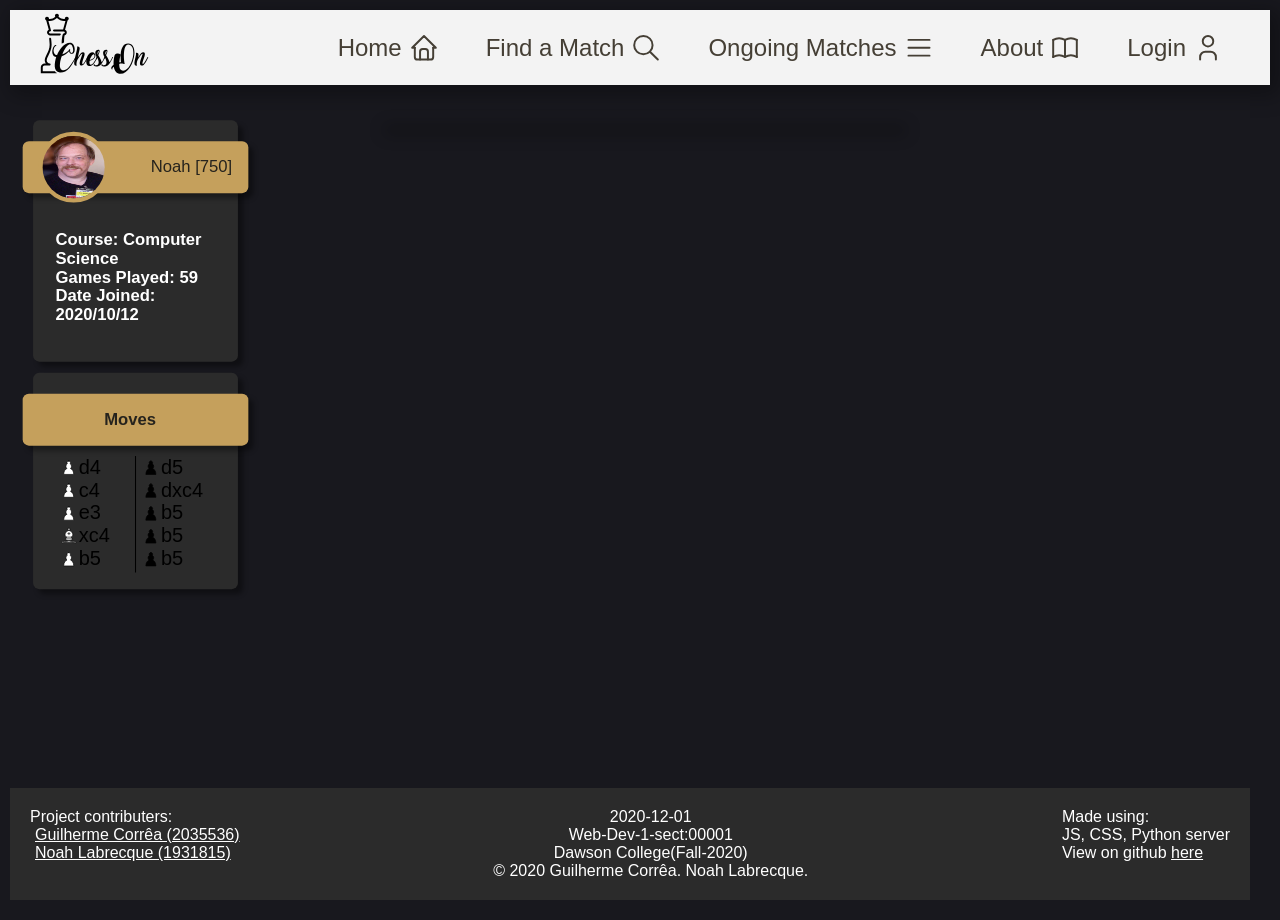
==== commit e21b20cb: "ChangesMany" ====
--- a/site/index.html
+++ b/site/index.html
@@ -1,12 +1,19 @@
 <!DOCTYPE html>
 <html>
 <head>
+	<link rel="icon" type="image/png" sizes="96x96" href="images/favicon/96.png">
+	<link rel="icon" type="image/png" sizes="64x64" href="images/favicon/64.png">
+	<link rel="icon" type="image/png" sizes="32x32" href="images/favicon/32.png">
+	<link rel="icon" type="image/png" sizes="16x16" href="images/favicon/16.png">
+
 	<title>In Game</title>
 	<meta charset="utf-8">
+	<meta name="author" content="Guilherme Corrêa and Noah Labrecque">
+	<meta name="description" content="In chess match">
 	<link rel="stylesheet" type="text/css" href="styles/menu.css">
 	<link rel="stylesheet" href="styles/pagestyle.css">
-	<link rel="stylesheet" type="text/css" href="ingame.css">
-	<link rel="stylesheet" type="text/css" href="gameList.css">
+	<link rel="stylesheet" type="text/css" href="styles/ingame.css">
+	<link rel="stylesheet" href="styles/gameList.css">
 	<script  src="scripts/navbar.js"></script>
 </head>
 <body>
--- a/site/styles/menu.css
+++ b/site/styles/menu.css
@@ -1,4 +1,6 @@
 /*Nav Menu Styling*/
+*{font-family: Arial, sans-serif;}
+
 html {
 	max-width: 1600px;
 	margin: 0 auto;
@@ -17,6 +19,7 @@
 	display: flex;
 	background-color: #f3f3f3;
 	align-items: center;
+	justify-content: flex-end;
 	height: 75px;
 	max-width: 1600px;
 	margin: 0px auto;
@@ -25,26 +28,29 @@
 }
 
 #nav_spacer{
-	max-width: 1000;
 	min-width: auto;
 }
 
-nav img{
-	height: 100%;
+#logo_link > *{
+	height: 200%;
 }
 
 nav img:first-child{
-	justify-self: flex-start;
+	justify-self: flex-end;
 	margin-left: 20px;
-	margin-right: auto;
 }
+
 nav a:last-child{
 	margin-right: 20px;
+}
+nav a:nth-child(2){
+	margin-left: auto;
 }
 
 nav a{
 	display: flex;
 	align-items: center;
+	justify-self: flex-end;
 	font-size: 1.5rem;
 	color: #453F35;
 	padding: 20px;
@@ -64,16 +70,11 @@
 	background-color: #453F35;
 }
 
-nav a img {
-	border-radius: 60px;
-	width: 60px;
-	height: 60px;
-	border: 2px solid black;
-}
 nav svg{
 	transition: all 0.2s;
 	height: 70%;
 }
+
 nav a:hover > svg{
 	stroke: #f3f3f3;
 }
--- a/site/styles/pagestyle.css
+++ b/site/styles/pagestyle.css
@@ -1,4 +1,4 @@
-
+*{font-family: Arial, sans-serif;}
 .card > h1, h2, h3, h4, h5, h6{
     text-align:center;
     margin: 0px;
@@ -165,4 +165,13 @@
 
 #main_page_content{
     display: flex;
+<<<<<<< Updated upstream
+=======
+}
+
+#center_logo{
+    height: 200px;
+    box-shadow: none;
+    text-shadow: 4px 3px 2px black;
+>>>>>>> Stashed changes
 }
--- a/site/styles/ingame.css
+++ b/site/styles/ingame.css
@@ -0,0 +1,117 @@
+*{font-family: Arial, sans-serif;}
+body{
+	height: 100vh;
+	background-color: #18181e;
+}
+/*
+button{
+    box-shadow: 1px 1px 3px rgba(0, 0, 0, 0.335);
+    max-width: 500px;
+    color:#434245;
+    background-color:#88A8B0;
+    border: none;
+    height: 34px;
+    padding: 10px;
+    text-align: center;
+    font-size: 20px;
+    line-height: 14px;
+    border-radius: 3px;
+    margin-bottom:2px;
+    margin-top: 0px;
+}
+
+button:active{
+    transform: translate(0px, 2px);
+}
+*/
+#center{
+	width: 100%;
+	display: flex;
+	margin-left: auto;
+	flex-direction: column;
+	margin-right: auto;
+	align-items: center;
+}
+
+#left_cont {
+	width: 100%;
+	height: 100%;
+}
+
+#move_box {
+	height: 100%;
+}
+
+
+table{
+	margin: 20px;
+	width: 70%;
+	padding-bottom: 100%;
+	line-height: 0;
+	border-collapse: collapse; 
+	box-shadow: 5px 5px 15px 5px rgba(0,0,0,0.26);
+}
+td{
+	text-align: center;
+	text-transform: uppercase;
+	padding: 0px;
+	user-select: none;
+	outline: none;
+}
+
+td:empty {
+	padding-bottom:calc(100%/9);
+}
+
+tr {
+	height: calc(100%/9);
+}
+
+td img {
+	width: 100%;
+	margin: 0;
+}
+
+.selected {
+	background-color: #c5a05c!important;
+}
+
+
+tr:nth-child(odd):not(:last-child) td:nth-child(odd):not(:first-child), tr:nth-child(even) td:nth-child(even){
+	background: rgb(102, 140, 163);
+}
+tr:nth-child(odd):not(:last-child) td:nth-child(odd):not(:first-child):hover, tr:nth-child(even) td:nth-child(even):hover{
+	background: rgb(90, 122, 143);
+}
+tr:nth-child(odd):not(:last-child) td:nth-child(even), tr:nth-child(even) td:nth-child(odd):not(:first-child){
+	background: whitesmoke;
+}
+tr:nth-child(odd):not(:last-child) td:nth-child(even):hover, tr:nth-child(even) td:nth-child(odd):not(:first-child):hover{
+	background: rgb(187, 187, 187);
+}
+
+tr:last-child *, td:first-child{
+	width: 2em;
+	height: 2px;
+	font-size: 0.5em;
+	color: white;
+}
+td:first-child{
+	background-color: #18181e;
+}
+tr:last-child *{
+	background-color: #18181e;
+}
+
+#turn_marker{
+	font-family: sans-serif;
+	font-size: 20px;
+	font-weight: bold;
+	text-align: center;
+	color: white;
+}
+
+td.problem_square {
+	background-color: red!important;
+}
+
--- a/site/styles/gameList.css
+++ b/site/styles/gameList.css
@@ -0,0 +1,319 @@
+*{font-family: Arial, sans-serif;}
+
+body {
+	background-color: #18181e;
+}
+
+#games_list {
+	display: flex;
+	margin: auto;
+	max-width: 80%;
+	height: 100%;
+	flex-wrap: wrap;
+	justify-content: center;
+	align-content: flex-start;
+	overflow: scroll;
+	-ms-overflow-style: none;  /* IE and Edge */
+  	scrollbar-width: none;  /* Firefox */
+}
+
+#games_list::-webkit-scrollbar {
+	display: none;
+}
+
+
+/*---------------------CARD--------------*/
+
+.card:hover, .card:focus-within,
+.card.hover{
+	transform: scale(1.04);
+	background-color: #2b2b2b;
+}
+
+.card:hover .hidden{
+	visibility: visible;
+	opacity: 1;
+	transition: visibility 0s, opacity .6s ease-in-out;
+	color: black;
+	background-color: white;
+}
+
+/*
+.card:hover .mid img{
+	filter: brightness(30%) blur(1.5px);
+}
+*/
+
+.card{
+	display: flex;
+	background-color: #f3f3f3;
+	align-items: center;
+	flex-direction: column;	
+	justify-content: space-between;
+	border-radius: 6px;
+	box-shadow: 5px 5px 5px 0px rgba(0,0,0,0.38);
+	margin: 20px;
+	padding: 10px 0px;
+
+	transition: transform .3s ease-in-out, background-color .3s ease-in-out;
+}
+
+/* Most card elements have box-shadow and a radius. */
+.card > * {	
+	box-shadow: 5px 5px 5px 0px rgba(0,0,0,0.38);
+	border-radius: 6px;
+}
+
+.card > p {
+	box-shadow: none;
+	border-radius: 0px;
+	color: white;
+	padding: 10px;
+}
+
+
+
+.card .join {
+	width: 90%;
+	height: 50px;
+	margin: 10px 0px;
+}
+
+.card .join button {
+	width: 100%;
+	height: 100%;
+	border:none;
+	/* for some reason it needs it's own border.*/
+	border-radius: 6px;
+	font-size: 1.2em;
+	color: #26231D;
+	background-color: #DEC79b;
+}
+/*----------------------------------------*/
+/*-----------------BAR--------------------*/
+.bar {
+	display: flex;
+	flex-direction: row;
+	align-items: center;
+	height: 50px;
+	width: 110%;
+	margin: 10px 0;
+	background-color: #c5a05c;
+}
+
+.bar p {
+	color: #26231D;
+	margin: 5px;
+	margin-right: 15px;
+}
+
+.bar.player img {
+	border-radius:62px;
+	width: 60px;
+	height: 60px;
+	margin-left: 15px;
+	border: 4px solid #c5a05c;
+	background-color: white;
+}
+
+.bar.player {
+	justify-content: space-between;
+}
+
+.bar.inverted img{
+	margin-right: 15px;
+}
+
+.bar.inverted p{
+	margin-left: 15px;
+}
+
+.bar.title {
+	justify-content: center;
+}
+
+.bar.title p {
+	font-weight: bold;
+}
+/*-----------------------------------------*/
+/*-------------MID------------------------*/
+
+.mid {
+	display: flex;
+	position: relative;
+	transform: none;
+	box-shadow: none;
+	margin: 10px 20px;
+}
+
+.mid table {
+	width: 100%;
+}
+
+.mid td:first-child{
+	display: none;
+}
+.mid tr:last-child *{
+	display: none;
+}
+
+.mid form {
+	display: flex;
+	flex-direction: column;
+	width: 100%;
+}
+
+.mid form .invalid{
+	border-color: red;
+}
+
+.invalid ~ #login-error {
+	opacity: 1;
+	height: auto;
+}
+
+.mid form > div {
+	display: flex;
+	justify-content: flex-end;
+	align-items: center;
+}
+
+.mid form > *{
+	margin: 5px;
+}
+
+.mid.col {
+	flex-direction: column;
+	align-items: center;
+	justify-content: space-between;
+}
+
+.mid img {
+	transition: filter .3s ease-in-out, transform .3s ease-in-out;
+}
+
+.mid p{
+	color: white;
+	margin-right: 1%;
+	margin-left: 1%;
+	font-weight: bold;
+}
+
+.card.hover.mid {
+	margin: 0;
+}
+
+.mid input {
+	outline: none;
+	border: solid 2px #dbdbdb;
+	border-radius: 5px;
+	padding: 10px;
+	margin: 10px;
+}
+
+.mid input:invalid {
+	border-color: red;
+}
+
+.mid input:invalid ~ #login-error {
+	opacity: 1;
+	height: auto;
+}	
+.mid .left {	
+	position: absolute;
+	left: 5%;
+	top: 5%;
+}
+
+.mid .right {
+	position: absolute;
+	text-align: right;
+	right: 5%;
+	bottom: 5%;
+}
+/*-----------------------------------------*/
+/*--------------HIDDEN--------------------*/
+.hidden {	
+	display: flex;
+	align-items: center;
+	flex-direction: column;	
+	position: absolute;
+	height: 100%;
+	width: 100%;
+	visibility: hidden;
+	opacity: 0;
+	transition: visibility 0s 0.3s, opacity .2s linear;
+}
+
+.hidden label {
+	margin-top: 1em;
+	align-items: baseline;
+}
+
+/*-------------------------------------*/
+#login-error {
+	color: red;
+	height: 0;
+	opacity: 0;
+	margin: 0;
+	overflow: hidden;
+	word-wrap: break-word;
+	width: 13em;
+	transition: opacity 0.2s ease-in;
+}
+
+#important {
+	position: absolute;
+	margin-top: 0;
+	color: white;
+	background-color: #6e1413;
+}
+
+#new_game_button {
+	width: 80px;
+}
+
+#new_game_container > .card{
+	display: flex;
+	flex-direction: row;
+	justify-content: space-around;
+}
+
+#new_game_container > .card > div.join{
+	margin-right: 20px;
+}
+
+#new_game_container > .card > .mid{
+	width: 100%;
+	font-size: 1.2rem;
+}
+
+
+input[type=checkbox] { 
+	appearance: none;
+	width: 28px;
+	height: 28px;
+	background-color: white;
+	
+	box-shadow: inset;
+	border-color: #c5a05c;
+	box-shadow: 0px 0px 4px 0px rgba(0,0,0,0.5);
+	-webkit-box-shadow: 0px -0px 4px 0px rgba(0,0,0,0.5);
+	-moz-box-shadow: 0px -0px 4px 0px rgba(0,0,0,0.5);
+}
+
+input[type=checkbox]:checked{
+	background-color: #DEC79b;
+	box-shadow: 0px 0px 4px 0px rgba(0,0,0,0.5) inset, 0px 0px 4px 0px rgba(0,0,0,0.5);
+	-webkit-box-shadow: 0px -0px 4px 0px rgba(0,0,0,0.5) inset, 0px -0px 4px 0px rgba(0,0,0,0.5);
+	-moz-box-shadow: 0px -0px 4px 0px rgba(0,0,0,0.5) inset, 0px -0px 4px 0px rgba(0,0,0,0.5);
+}
+
+input[type=checkbox]:checked:after { 
+	content: '\2714';
+	position: relative;
+	font-size: 18px;
+	top: -10px;
+	right: 4px;
+	text-shadow: 0 1px 2px rgba(0, 0, 0, 0.199);
+}
